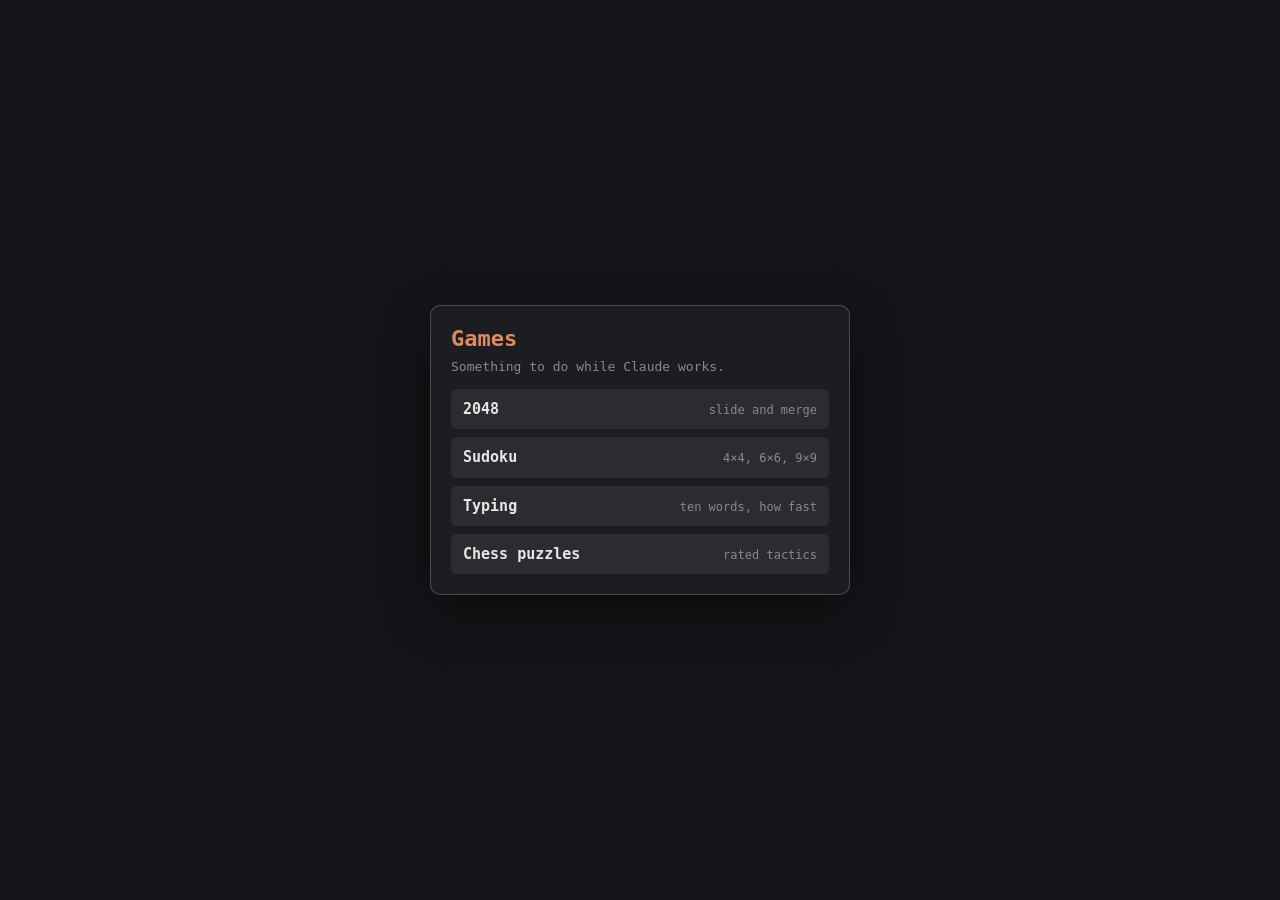
==== progress/web/public/games/index.html @ d5f8c6e6 "macOS port: floating panel, native Learn and game windows, zsh test tracking Everything the WezTerm-" ====
<!doctype html>
<html lang="en">
<head>
<meta charset="utf-8">
<meta name="viewport" content="width=device-width, initial-scale=1">
<title>Games</title>
<link rel="stylesheet" href="games.css">
<style>
  .card { width: min(420px, 100%); padding: 18px 20px 20px; }
  h1 { margin: 0 0 4px; font-size: 22px; color: var(--accent); }
  p.hint { margin: 0 0 14px; }
  ul { list-style: none; margin: 0; padding: 0; display: grid; gap: 8px; }
  a.game {
    display: flex; justify-content: space-between; align-items: baseline; gap: 12px;
    padding: 10px 12px; border-radius: 6px; background: var(--slot);
    color: var(--ink); text-decoration: none;
  }
  a.game:hover { background: #34353b; }
  a.game b { font-size: 15px; }
  a.game span { color: var(--dim); font-size: 12px; text-align: right; }
</style>
</head>
<body>
<main class="card">
  <h1>Games</h1>
  <p class="hint">Something to do while Claude works.</p>
  <ul>
    <li><a class="game" href="2048/"><b>2048</b><span>slide and merge</span></a></li>
    <li><a class="game" href="sudoku/"><b>Sudoku</b><span>4&times;4, 6&times;6, 9&times;9</span></a></li>
    <li><a class="game" href="typing/"><b>Typing</b><span>ten words, how fast</span></a></li>
    <li><a class="game" href="chess/"><b>Chess puzzles</b><span>rated tactics</span></a></li>
  </ul>
</main>
<script type="module" src="index.js"></script>
</body>
</html>
---- progress/web/public/games/games.css ----
/* The games' shared look: the WPF windows' dark card, centred on the page. */
:root {
  --page: #141518;
  --card: #1c1d20;
  --edge: rgba(255, 255, 255, 0.2);
  --well: #202125;
  --slot: #2b2c31;
  --ink: #e8e6e3;
  --dim: #8b8a88;
  --accent: #e08a5f;
  --green: #5fb98a;
  --red: #e0696b;
  --mono: 'Cascadia Mono', 'SF Mono', ui-monospace, Menlo, Consolas, monospace;
  color-scheme: dark;
}

* { box-sizing: border-box; }

html, body { margin: 0; min-height: 100%; }

body {
  background: var(--page);
  color: var(--ink);
  font: 13px/1.35 var(--mono);
  display: flex;
  align-items: center;
  justify-content: center;
  min-height: 100vh;
  padding: 24px 16px;
  -webkit-font-smoothing: antialiased;
}

.card {
  background: var(--card);
  border: 1px solid var(--edge);
  border-radius: 10px;
  padding: 12px 16px 14px;
  box-shadow: 0 18px 50px rgba(0, 0, 0, 0.45);
}

.back {
  position: fixed;
  top: 14px;
  left: 16px;
  color: var(--dim);
  text-decoration: none;
  font-size: 12px;
}
.back:hover { color: var(--ink); }

button.press {
  font: inherit;
  color: var(--dim);
  background: none;
  border: 0;
  padding: 2px 5px;
  border-radius: 4px;
  cursor: pointer;
}
button.press:hover { color: var(--ink); background: rgba(255, 255, 255, 0.06); }
button.press.on { color: var(--ink); font-weight: bold; }
button:focus { outline: none; }
button:focus-visible { outline: 1px solid var(--accent); outline-offset: 1px; }

.hint { color: var(--dim); }
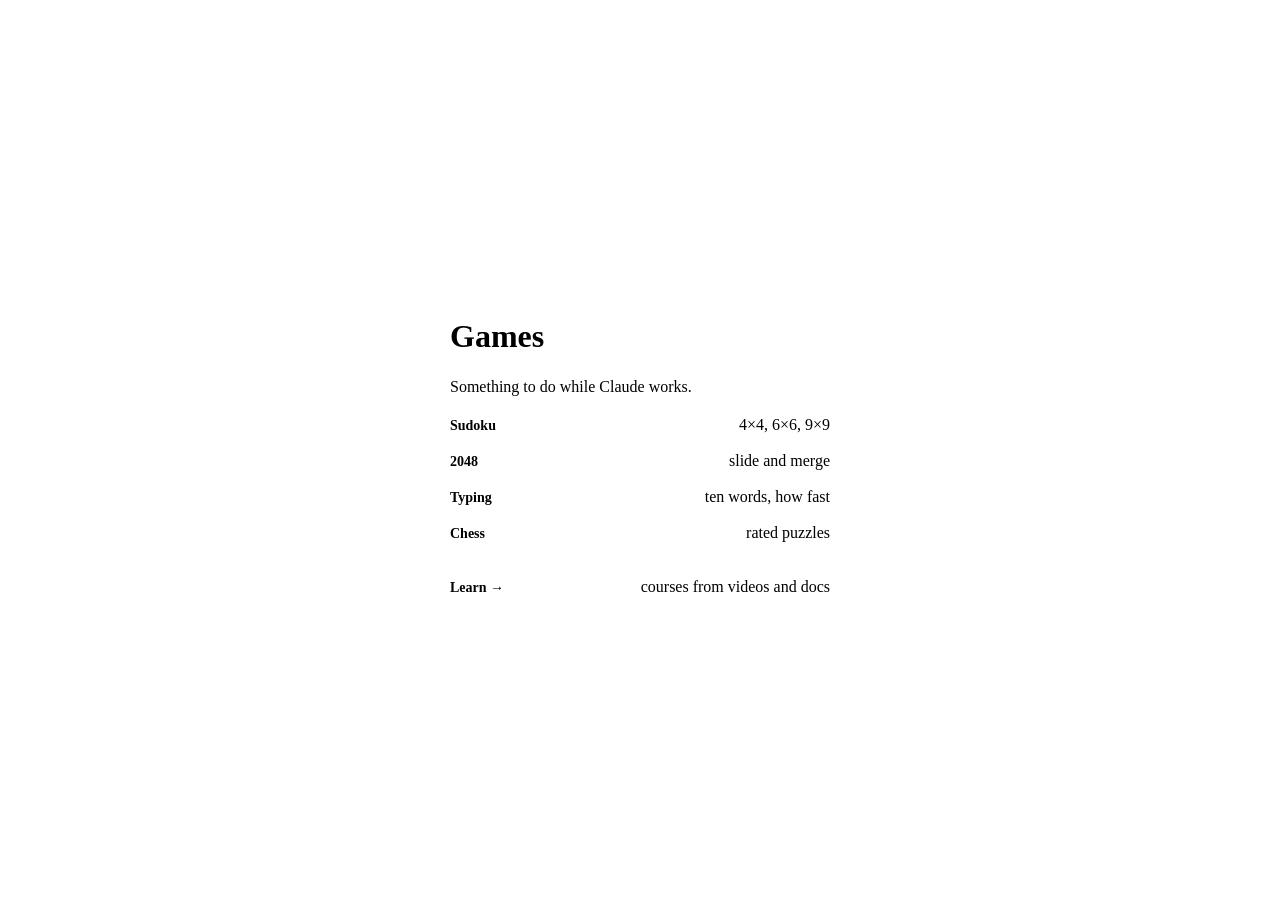
==== commit fbfa9a7d: "Web games: the shared look and see-through; back links; 'follow colour scheme' Tests written, not ru" ====
--- a/progress/web/public/games/index.html
+++ b/progress/web/public/games/index.html
@@ -4,31 +4,40 @@
 <meta charset="utf-8">
 <meta name="viewport" content="width=device-width, initial-scale=1">
 <title>Games</title>
+<link rel="stylesheet" href="/shared/theme.css">
 <link rel="stylesheet" href="games.css">
+<script src="/shared/theme.js"></script>
 <style>
-  .card { width: min(420px, 100%); padding: 18px 20px 20px; }
-  h1 { margin: 0 0 4px; font-size: 22px; color: var(--accent); }
-  p.hint { margin: 0 0 14px; }
-  ul { list-style: none; margin: 0; padding: 0; display: grid; gap: 8px; }
-  a.game {
-    display: flex; justify-content: space-between; align-items: baseline; gap: 12px;
-    padding: 10px 12px; border-radius: 6px; background: var(--slot);
+  .game { width: 380px; }
+  .lede { margin: 2px 0 12px; color: var(--dim); }
+  .list { list-style: none; margin: 0; padding: 0; display: grid; gap: 2px; }
+  /* A row's text sits on the title's left edge; its hover fill reaches past it. */
+  .list a {
+    display: grid; grid-template-columns: auto 1fr; align-items: baseline; gap: 16px;
+    margin: 0 -10px; padding: 8px 10px; border-radius: var(--radius);
     color: var(--ink); text-decoration: none;
   }
-  a.game:hover { background: #34353b; }
-  a.game b { font-size: 15px; }
-  a.game span { color: var(--dim); font-size: 12px; text-align: right; }
+  .list a:hover { background: var(--hover); }
+  .list a:active { background: var(--pressed); }
+  .list a:focus-visible { outline: 1px solid var(--accent); outline-offset: -1px; }
+  .list b { font-size: 14px; }
+  .list span { color: var(--dim); text-align: right; white-space: nowrap; overflow: hidden; text-overflow: ellipsis; }
+  .also { margin-top: 10px; padding-top: 10px; border-top: 1px solid var(--rule); }
+  .also b { color: var(--blue); font-weight: 700; }
 </style>
 </head>
 <body>
-<main class="card">
-  <h1>Games</h1>
-  <p class="hint">Something to do while Claude works.</p>
-  <ul>
-    <li><a class="game" href="2048/"><b>2048</b><span>slide and merge</span></a></li>
-    <li><a class="game" href="sudoku/"><b>Sudoku</b><span>4&times;4, 6&times;6, 9&times;9</span></a></li>
-    <li><a class="game" href="typing/"><b>Typing</b><span>ten words, how fast</span></a></li>
-    <li><a class="game" href="chess/"><b>Chess puzzles</b><span>rated tactics</span></a></li>
+<main class="game">
+  <header class="head"><h1 class="ui-title">Games</h1></header>
+  <p class="lede">Something to do while Claude works.</p>
+  <ul class="list">
+    <li><a class="game-link" href="sudoku/"><b>Sudoku</b><span>4&times;4, 6&times;6, 9&times;9</span></a></li>
+    <li><a class="game-link" href="2048/"><b>2048</b><span>slide and merge</span></a></li>
+    <li><a class="game-link" href="typing/"><b>Typing</b><span>ten words, how fast</span></a></li>
+    <li><a class="game-link" href="chess/"><b>Chess</b><span>rated puzzles</span></a></li>
+  </ul>
+  <ul class="list also">
+    <li><a id="learn" href="../learn/" title="Courses, and the colour scheme in Settings"><b>Learn &rarr;</b><span>courses from videos and docs</span></a></li>
   </ul>
 </main>
 <script type="module" src="index.js"></script>
--- a/progress/web/public/games/games.css
+++ b/progress/web/public/games/games.css
@@ -1,65 +1,74 @@
-/* The games' shared look: the WPF windows' dark card, centred on the page. */
+/* The games' shared layout, on /shared/theme.css (linked first: the colour roles and the shared
+   pieces .ui-title .ui-stat .ui-btn .ui-chip .ui-mark). The whole window is the card: the one
+   background is --card-fill on <html> (theme.css), and a game sits centred on it, with no box of
+   its own around it. Every colour here is a role of the colour scheme; only the games' own looks
+   (2048's tiles, the chess board, Typing's Monkeytype themes) keep colours of their own. */
 :root {
-  --page: #141518;
-  --card: #1c1d20;
-  --edge: rgba(255, 255, 255, 0.2);
-  --well: #202125;
-  --slot: #2b2c31;
-  --ink: #e8e6e3;
-  --dim: #8b8a88;
-  --accent: #e08a5f;
-  --green: #5fb98a;
-  --red: #e0696b;
-  --mono: 'Cascadia Mono', 'SF Mono', ui-monospace, Menlo, Consolas, monospace;
-  color-scheme: dark;
+  /* The names the game pages grew up with, as the shared roles. */
+  --card: var(--card-fill);
+  --slot: var(--surface);
 }
 
 * { box-sizing: border-box; }
 
-html, body { margin: 0; min-height: 100%; }
+html, body { margin: 0; }
 
 body {
-  background: var(--page);
-  color: var(--ink);
-  font: 13px/1.35 var(--mono);
+  min-height: 100vh;
   display: flex;
   align-items: center;
   justify-content: center;
-  min-height: 100vh;
-  padding: 24px 16px;
+  padding: calc(24px + var(--titlebar, 0px)) 16px 24px;
+  color: var(--ink);
+  font: 12px/1.4 var(--mono);
   -webkit-font-smoothing: antialiased;
 }
 
-.card {
-  background: var(--card);
-  border: 1px solid var(--edge);
-  border-radius: 10px;
-  padding: 12px 16px 14px;
-  box-shadow: 0 18px 50px rgba(0, 0, 0, 0.45);
+/* A game's column: as wide as its board, never wider than the window. */
+.game { max-width: 100%; }
+
+/* The header: the way back to the hub over the title (text on the title's left edge, the hover
+   fill reaching past it), then the title and the game's own things on one line. */
+.back {
+  display: inline-block;
+  margin: 0 0 2px -4px;
+  padding: 1px 4px;
+  border-radius: var(--radius);
+  color: var(--dim);
+  font: 12px/16px var(--mono);
+  text-decoration: none;
 }
+.back:hover { color: var(--ink); background: var(--hover); }
+.back:focus-visible { outline: 1px solid var(--accent); outline-offset: 1px; }
 
-.back {
-  position: fixed;
-  top: 14px;
-  left: 16px;
-  color: var(--dim);
-  text-decoration: none;
-  font-size: 12px;
+.head { display: flex; align-items: center; gap: 6px; min-height: 30px; }
+.head .ui-title { flex: 1; min-width: 0; white-space: nowrap; overflow: hidden; text-overflow: ellipsis; }
+
+/* The games are mono through and through, chips and buttons too. */
+.ui-chip { font: 11.5px/1 var(--mono); }
+.ui-btn { font: inherit; }
+.ui-btn.strong { font-weight: 700; }
+
+/* A key of an on-screen pad (Sudoku's digits): a glyph with a hover fill. */
+.key {
+  min-width: 30px; padding: 2px 8px; border: 0; border-radius: var(--radius);
+  background: transparent; color: var(--ink); font: inherit; cursor: pointer;
 }
-.back:hover { color: var(--ink); }
+.key:hover { background: var(--hover); }
+.key:active { background: var(--pressed); }
 
-button.press {
-  font: inherit;
-  color: var(--dim);
-  background: none;
-  border: 0;
-  padding: 2px 5px;
-  border-radius: 4px;
-  cursor: pointer;
+/* A stat whose number moves: the "+N" that rises out of it and fades. */
+.ui-stat { position: relative; }
+.ui-stat .ui-caption { letter-spacing: 0.05em; }
+.rise {
+  position: absolute; left: 0; right: 0; bottom: 2px; text-align: center;
+  font: bold 13px/1 var(--mono); opacity: 0; pointer-events: none;
 }
-button.press:hover { color: var(--ink); background: rgba(255, 255, 255, 0.06); }
-button.press.on { color: var(--ink); font-weight: bold; }
+.rise.go { animation: rise 600ms linear; }
+@keyframes rise { from { opacity: 1; transform: translateY(0); } to { opacity: 0; transform: translateY(-28px); } }
+
 button:focus { outline: none; }
 button:focus-visible { outline: 1px solid var(--accent); outline-offset: 1px; }
 
+/* The keys line at a game's foot. */
 .hint { color: var(--dim); }
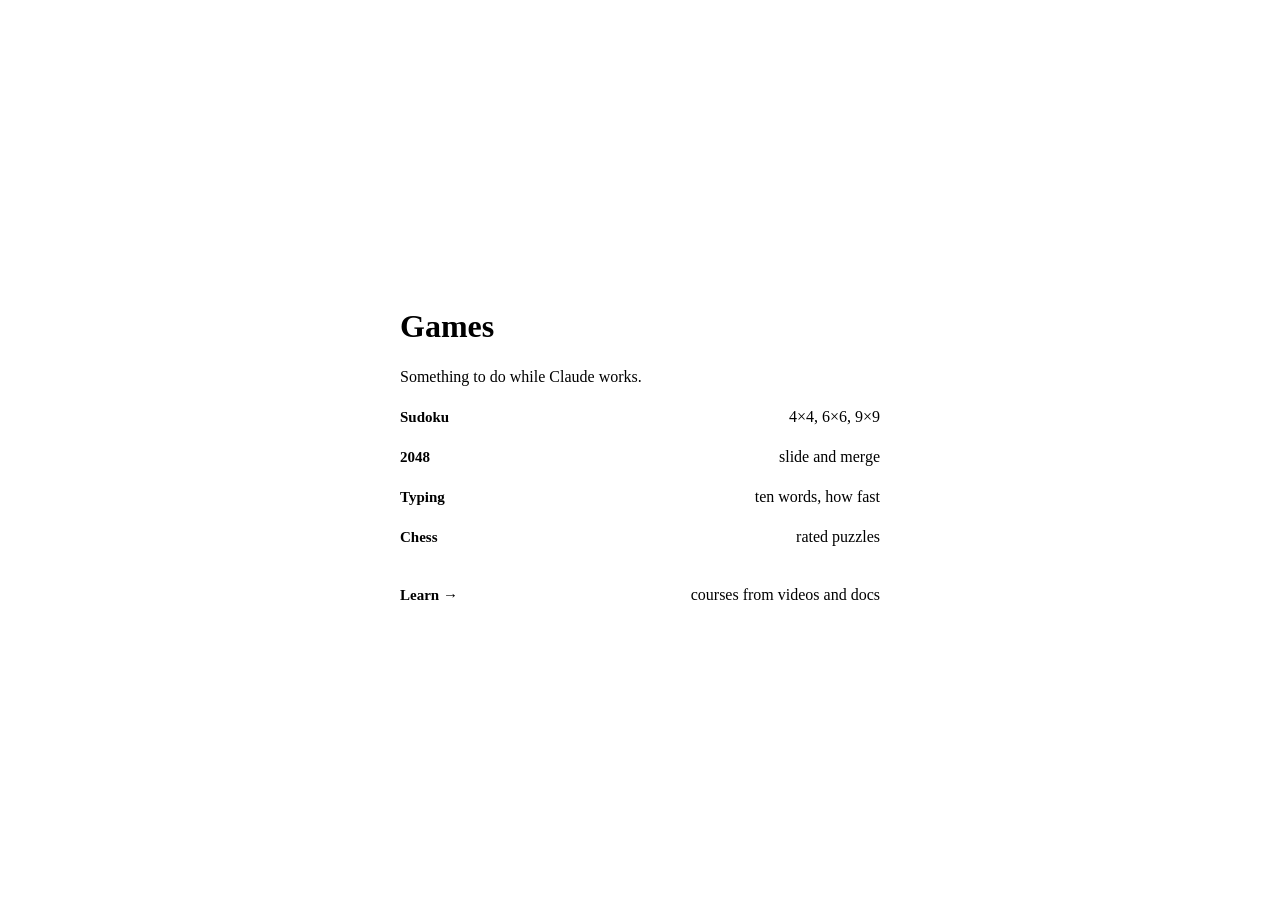
==== commit 641632c2: "Review fixes: web games (/look.css, halo at low see-through, one button height, steady Sudoku, typin" ====
--- a/progress/web/public/games/index.html
+++ b/progress/web/public/games/index.html
@@ -5,22 +5,23 @@
 <meta name="viewport" content="width=device-width, initial-scale=1">
 <title>Games</title>
 <link rel="stylesheet" href="/shared/theme.css">
+<link rel="stylesheet" href="/look.css?group=games">
 <link rel="stylesheet" href="games.css">
 <script src="/shared/theme.js"></script>
 <style>
-  .game { width: 380px; }
+  .game { width: 480px; }
   .lede { margin: 2px 0 12px; color: var(--dim); }
   .list { list-style: none; margin: 0; padding: 0; display: grid; gap: 2px; }
   /* A row's text sits on the title's left edge; its hover fill reaches past it. */
   .list a {
     display: grid; grid-template-columns: auto 1fr; align-items: baseline; gap: 16px;
-    margin: 0 -10px; padding: 8px 10px; border-radius: var(--radius);
+    margin: 0 -10px; padding: 10px; border-radius: var(--radius);
     color: var(--ink); text-decoration: none;
   }
   .list a:hover { background: var(--hover); }
   .list a:active { background: var(--pressed); }
   .list a:focus-visible { outline: 1px solid var(--accent); outline-offset: -1px; }
-  .list b { font-size: 14px; }
+  .list b { font-size: 15px; }
   .list span { color: var(--dim); text-align: right; white-space: nowrap; overflow: hidden; text-overflow: ellipsis; }
   .also { margin-top: 10px; padding-top: 10px; border-top: 1px solid var(--rule); }
   .also b { color: var(--blue); font-weight: 700; }
--- a/progress/web/public/games/games.css
+++ b/progress/web/public/games/games.css
@@ -44,10 +44,10 @@
 .head { display: flex; align-items: center; gap: 6px; min-height: 30px; }
 .head .ui-title { flex: 1; min-width: 0; white-space: nowrap; overflow: hidden; text-overflow: ellipsis; }
 
-/* The games are mono through and through, chips and buttons too. */
+/* The games are mono through and through, chips and buttons too. A button is 28 px tall, as
+   Chrome.ps1's are; a primary one is bold (theme.css), a secondary one never. */
 .ui-chip { font: 11.5px/1 var(--mono); }
-.ui-btn { font: inherit; }
-.ui-btn.strong { font-weight: 700; }
+.ui-btn { font: inherit; min-height: 28px; }
 
 /* A key of an on-screen pad (Sudoku's digits): a glyph with a hover fill. */
 .key {
@@ -72,3 +72,17 @@
 
 /* The keys line at a game's foot. */
 .hint { color: var(--dim); }
+
+/* A see-through window (legible.js sets html[data-see-through] while the background is clearer
+   than 80%): the text, buttons included, stands on a halo of the background's own solid colour,
+   so it reads over whatever shows through, light or dark. Things with solid fills of their own
+   (2048's tiles, the chess board, a primary button, Typing's theme swatches) keep crisp edges; the
+   sparkline and Typing's graph get the same halo as a drop shadow. */
+html[data-see-through] body {
+  text-shadow: 0 0 1px var(--bg-solid), 0 0 1px var(--bg-solid), 0 0 2px var(--bg-solid), 0 0 3px var(--bg-solid), 0 0 6px var(--bg-solid);
+}
+html[data-see-through] :is(button, input) { text-shadow: inherit; }
+html[data-see-through] :is(.face, .board-frame, .ui-btn.primary, .swatch:not(.auto), .veil-text) { text-shadow: none; }
+html[data-see-through] :is(.spark, #graph) {
+  filter: drop-shadow(0 0 1px var(--bg-solid)) drop-shadow(0 0 2px var(--bg-solid));
+}
